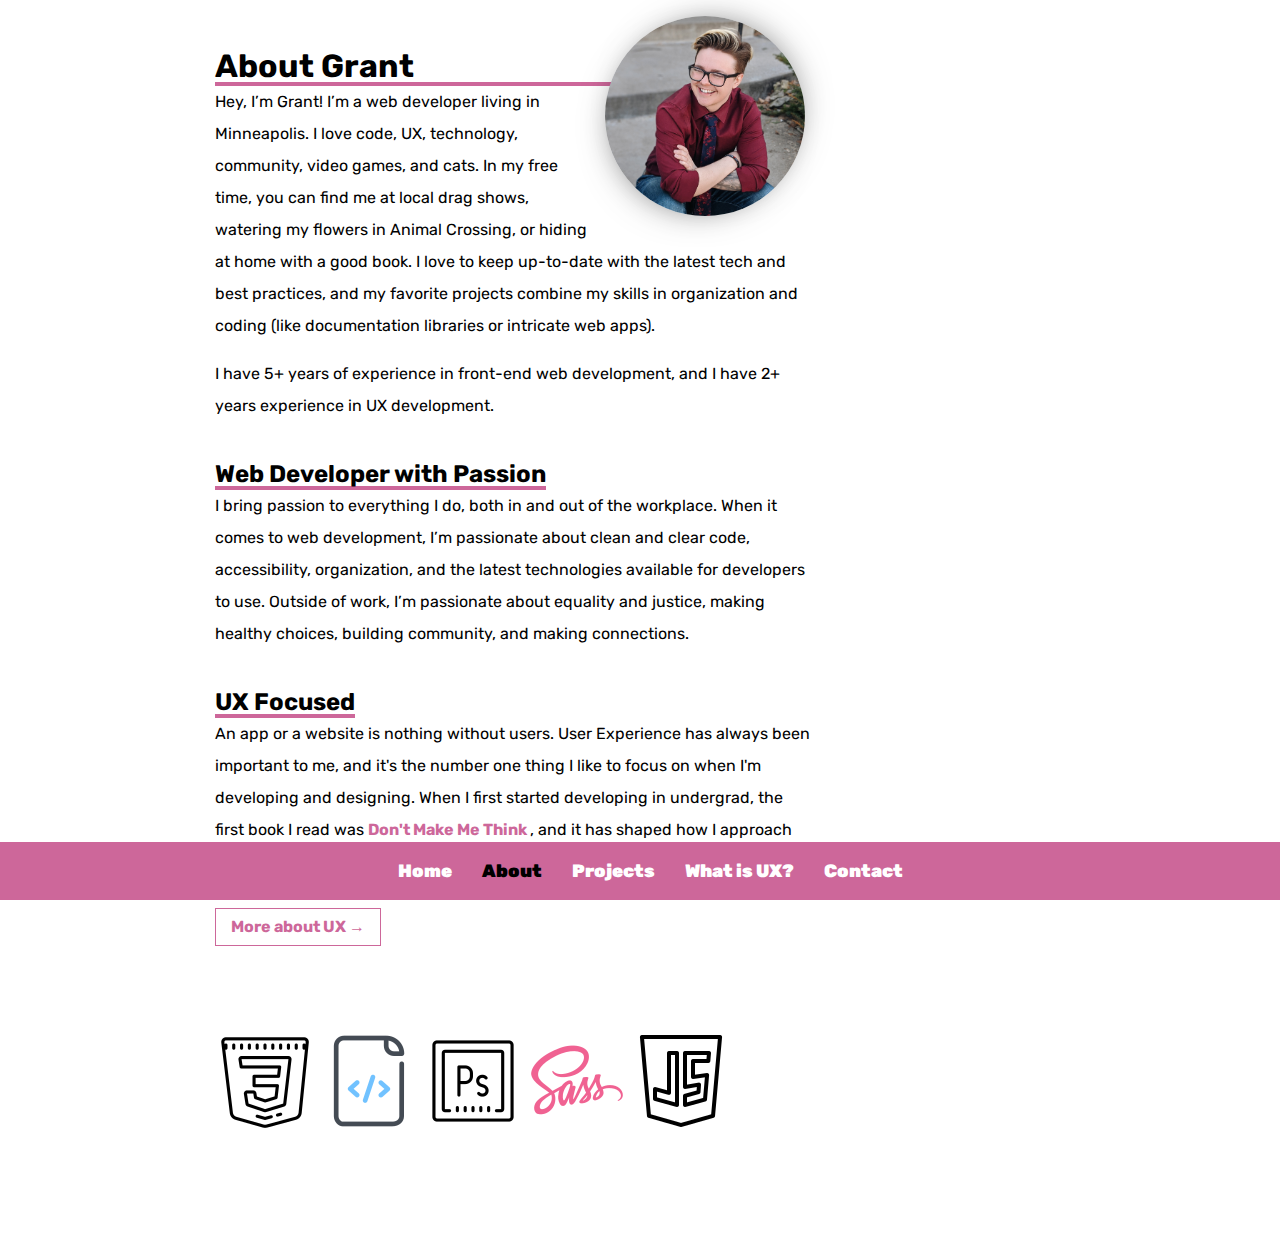
==== about.html @ 0b03849d "Initial commit" ====
<!DOCTYPE html>
<html lang="en">

<head>
    <title>Grant Nemzek - About </title>
    <meta charset="utf-8">
    <meta name="viewport" content="width=device-width, initial-scale=1">
    <meta name="description" content="Grant Nemzek, CSS Wizard in Minneapolis. Web developer in Minneapolis. Web developer portfolio. " />
    <link rel="stylesheet" type="text/css" href="css/portfolio.css">
    <link href="https://fonts.googleapis.com/css?family=Open+Sans:300" rel="stylesheet">
    <link rel="icon" type="image/ico" href="images/favicon.ico">
    <script src="js/naivgation.js"></script>
    <!-- Website coded by @grantnemzek -->
</head>

<body>
    <header>

    </header>
    <div class="main">
        <div class="about mainContent">
            <h1 class="aboutHeader"> About Grant </h1>
            <div class="about-container intro">
                <div class="about-container-intro-inner">

                    <p> <img src="images/aboutOne.jpg" class="aboutPhoto" alt="A photo of Grant smiling"> Hey, I’m Grant! I’m a web developer living in Minneapolis. I love code, UX, technology, community, video games, and cats. In my free time, you can find
                        me at local drag shows, watering my flowers in Animal Crossing, or hiding at home with a good book. I love to keep up-to-date with the latest tech and best practices, and my favorite projects combine my skills in organization and
                        coding (like documentation libraries or intricate web apps).</p>
                    <br>
                    <p> I have 5+ years of experience in front-end web development, and I have 2+ years experience in UX development. </p>
                </div>
            </div>
            <div class="about-container">
                <h2>Web Developer with Passion </h2>
                <p>I bring passion to everything I do, both in and out of the workplace. When it comes to web development, I’m passionate about clean and clear code, accessibility, organization, and the latest technologies available for developers to use.
                    Outside of work, I’m passionate about equality and justice, making healthy choices, building community, and making connections. </p>
            </div>
            <div class="about-container">
                <h2>UX Focused </h2>
                <p>An app or a website is nothing without users. User Experience has always been important to me, and it's the number one thing I like to focus on when I'm developing and designing. When I first started developing in undergrad, the first
                    book I read was <a href="http://sensible.com/dmmt.html" class="inlineLink" target="_blank"> Don't Make Me Think </a>, and it has shaped how I approach projects ever since.
                </p>
                <a href="UX.html" class="btn">More about UX &rarr;</a>
            </div>
            <div class="skills-container about-container">
                <img src="images/css.png">
                <img src="images/code.png">
                <img src="images/photoshop.png">
                <img src="images/sass.png">
                <img src="images/js.png">
            </div>
        </div>
    </div>
    <div class="navigation" id="navigation">
        <nav class="menu">
            <a href="index.html">Home</a>
            <a href="about.html" class="current">About</a>
            <a href="projects.html">Projects</a>
            <a href="UX.html">What is UX?</a>
            <a href="contact.html">Contact</a>
            <a href="javascript:void(0);" class="icon" onclick="toggleNav()">&#9776;</a>
        </nav>
    </div>
    <!-- end main -->
</body>

</html>
---- css/portfolio.css ----
@import url('https://fonts.googleapis.com/css?family=Architects+Daughter|Rubik&display=swap');
@import 'normalize.css';

/* Layout */

#index {
    background: url("../images/background-edit.jpg")no-repeat center center fixed;
    -webkit-background-size: cover;
    -moz-background-size: cover;
    -o-background-size: cover;
    background-size: cover;
    ;
    color: #fff;
    width: auto;
    height: auto;
}

body {
    margin: 0;
}

h1,
h2,
h3,
a,
p,
ol,
ul {
    font-family: 'Rubik', sans-serif;
}

a {
    color: #cd679a;
    font-weight: bold;
    padding: 10px 15px;
    text-decoration: none;
}

.btn {
    border: 1px solid #cd679a;
    margin: 30px 0 45px 0;
    display: inline-block;
}

.inlineLink {
    margin: 0;
    padding: 0;
}


/* Nav */

.navigation {
    position: fixed;
    bottom: 0;
    padding: 10px;
    width: 100%;
}

.menu {
    display: flex;
    justify-content: center;
}


/* .menu li {
    display: inline;
    list-style: none;
    width: 150px;
} */

.menu a {
    color: #fff;
    text-align: center;
    font-size: 18px;
    font-weight: 900;
    display: inline;
}

.menu a:hover,
.menu a:active,
.menu a:focus {
    color: black;
}

.navigation {
    background: #cd679a;
}

.menu .current {
    color: #000;
}

.navigation .icon {
    display: none;
}


/* Main Page */

.container {
    display: flex;
    min-height: 100%;
}

.mainContent {
    display: flex;
    flex: 1;
    margin: 0 auto;
}

.headings {
    justify-content: center;
    padding: 150px 30px;
}

.headings .headings-inner {
    width: auto;
}

.headings h1 {
    font-size: 5em;
    margin: 0;
}

.headings h2 {
    font-size: 90px;
    margin: 0;
}

.headings-inner-name {
    color: #cd679a;
}

.mainLink {
    background: rgba(0, 0, 0, 0.6);
    border: 2px solid #fff;
    display: inline-block;
    font-size: 20px;
    margin-top: 25px;
}

.mainLink:hover,
.mainLink:active,
.mainLink:focus {
    border-color: #cd679a;
    color: #cd679a;
}


/*About Page */

.about {
    margin: 50px auto;
    max-width: 850px;
}

.about p {
    line-height: 32px;
}

.about div {
    margin: 20px 0;
}

.about h2,
.about h1 {
    border-bottom: 4px solid #cd679a;
    display: inline-block;
}

.aboutPhoto {
    border-radius: 100%;
    float: right;
    height: 200px;
    margin: 10px;
    margin-top: -70px;
    width: 200px;
    -webkit-box-shadow: -8px 10px 39px -24px rgba(0, 0, 0, 0.75), 8px -10px 39px -24px rgba(0, 0, 0, 0.75);
    -moz-box-shadow: -8px 10px 39px -24px rgba(0, 0, 0, 0.75), 8px -10px 39px -24px rgba(0, 0, 0, 0.75);
    box-shadow: -8px 10px 39px -24px rgba(0, 0, 0, 0.75), 8px -10px 39px -24px rgba(0, 0, 0, 0.75);
}

.aboutHeader {
    width: 500px;
}

.about.mainContent {
    flex-direction: column;
    margin-bottom: 100px;
}

.about-container {
    max-width: 600px;
}

.about-container.intro {
    display: flex;
    margin-top: -10px;
}

.about .about-container-intro-inner {
    margin: 0;
    margin-top: 10px;
}


/* What's UX */

.UXintro,
.UXdefinition-wrapper,
.UX-callouts {
    align-items: center;
    display: flex;
    height: 500px;
    justify-content: center;
}

.UXintro {
    background: #cd679a;
    color: #fff;
}

.UXintro h1 {
    font-size: 4em;
    letter-spacing: -1px;
}

.UXdefinition-wrapper {
    border-bottom: 4px solid #666;
    color: #cd679a;
    flex-direction: column;
}

.UXdefinition h2 {
    font-size: 5em;
    text-align: center;
    text-decoration: underline;
}

.UXdefinition p {
    font-size: 18px;
    line-height: 32px;
    margin-top: 10px;
}

.noun {
    font-size: 20px;
    font-style: italic;
    font-weight: bold;
    padding-left: 20px;
}

.definition {
    margin-left: 35px;
}

.main.UX {
    margin-bottom: 100px;
}

.UX-callouts {
    align-items: flex-start;
    justify-content: space-evenly;
    padding-top: 100px;
}

.UX-callouts div {
    width: 250px;
}

.UX-callouts h3 {
    margin-top: 20px;
    text-align: center;
}

.UXemphasis,
.UX-callouts h3 {
    color: #cd679a;
}

.UX-callouts img {
    margin: 5px auto;
    display: block;
}

.UX-callouts p {
    line-height: 22px;
    margin-top: 20px;
}

.meaningful ul {
    margin-left: 40px;
    margin-top: 12px;
}


/* header */

.projectsHeader,
.contactHeader,
.gameHeader {
    align-items: center;
    background: #cd679a;
    color: #fff;
    display: flex;
    height: 300px;
    justify-content: center;
}


/* Projects */

.projectsHeader h1 {
    font-size: 4em;
    letter-spacing: 3px;
}

.projectsModules {
    display: flex;
    flex-wrap: wrap;
    justify-content: center;
    margin: 0 auto;
    margin-bottom: 100px;
    margin-top: 50px;
    max-width: 1200px;
}

.project-module,
.captionWrapper {
    height: 350px;
    width: 350px;
}

.project-module {
    margin: 5px;
}

.captionWrapper {
    align-items: flex-end;
    justify-content: space-between;
    display: none;
}

.project-module:hover .captionWrapper {
    background-color: rgba(0, 0, 0, 0.8);
    display: flex;
}

.techieStaffing.project-module {
    background-image: url(../images/techie.jpg);
}

.GFE.project-module {
    background-image: url(../images/GFE.jpg);
}

.eightBall.project-module {
    background-image: url(../images/eightBall.png);
}

.iceKingGame.project-module {
    background-image: url(../images/iceKing.jpg);
}

.portfolio.project-module {
    background-image: url(../images/portfolio.jpg);
}

.eDiscovery.project-module {
    background-image: url(../images/cayman.jpg);
}

.eclipse.project-module {
    background-image: url(../images/eclipse.jpg);
}

.nanonaut.project-module {
    background-image: url(../images/ninjaRunSquare.jpg);
}

.ticTacToe.project-module {
    background-image: url(../images/ticTacToe.jpg);
}

.moreGames.project-module {
    background-image: url(../images/games-Small.jpg);
}

.project-module .caption {
    color: #fff;
    margin: 10px;
}

.captionTitle {
    font-size: 22px;
    margin-bottom: 8px;
}

.captionSKills {
    font-size: 12px;
    padding-left: 2px;
}

.captionProjectType {
    color: #aaa;
    font-size: 13px;
    margin-top: 2px;
    padding-left: 2px;
}

.projectLink {
    font-size: 35px;
    margin-bottom: 5px;
}

.edpWrapper {
    display: flex;
    flex-direction: column;
    justify-content: center;
    margin: 25px auto;
    width: 600px;
}

.edpWrapper h2 {
    color: #cd679a;
    font-size: 2em;
    margin-top: 15px;
}

.edpWrapper p {
    line-height: 26px;
    margin-bottom: 30px;
    width: 550px;
}

.gamesWrapper h2 {
    color: #cd679a;
    font-size: 2em;
    text-align: center;
    margin-top: 40px;
}

.gamesWrapper {
    border-top: 5px solid #cd679a;
}

.moreGames.project-module .captionWrapper {
    align-items: center;
    background-color: rgba(0, 0, 0, 0.8);
    display: flex;
    font-size: 2em;
    justify-content: center;
}

.moreGames a {
    padding: 0;
}

.gamesIntroWrapper {
    color: #cd679a;
    margin-top: 20px;
    text-align: center;
}

.gamesIntroWrapper h3 {
    color: black;
    font-style: italic;
    font-size: 1em;
}


/* Contact */

.contactHeader h1 {
    font-size: 4em;
}

.contactContent {
    align-items: center;
    display: flex;
    height: 400px;
    justify-content: center;
}

.contactContent h2 {
    line-height: 35px;
    width: 600px;
}


/* GAMES */

.gameHeader {
    height: 200px;
    flex-direction: column;
}

ul.breadcrumbNav {
    padding: 10px 16px;
    list-style: none;
    background-color: #eee;
}

ul.breadcrumbNav li {
    display: inline;
    font-size: 18px;
}

ul.breadcrumbNav li+li:before {
    padding: 8px;
    color: black;
    content: "/\00a0";
}

ul.breadcrumbNav li a {
    color: #0275d8;
    text-decoration: none;
}

ul.breadcrumbNav li a:hover {
    color: #01447e;
    text-decoration: underline;
}


/* Nanonaut/Ninja Game */

#nanonautGame {
    border: 10px solid #cd679a;
    display: flex;
    margin: 0 auto;
    margin-bottom: 100px;
    width: auto;
}

.ninjaRunIntro {
    align-items: center;
    display: flex;
    flex-direction: column;
    margin-top: 15px;
}

.ninjaRunIntro ol {
    margin: 10px 0 20px 45px;
}

.ninjaRunIntro h3 {
    margin-bottom: 30px;
}


/* Tic Tac Toe */

.main.tic-tac-toe {
    display: flex;
    height: 600px;
    justify-content: center;
}


/* Mobile and Tablet Styles */

@media screen and (max-width: 850px) {
    .UX-callouts {
        flex-direction: column;
        height: auto;
        margin-bottom: 200px;
        padding-top: 30px;
    }
    .UX-callouts div {
        margin: 30px auto;
    }
}

@media screen and (max-width: 620px) {
    .edpWrapper,
    .edpWrapper p {
        width: auto;
    }
}

@media screen and (max-width: 600px) {
    .menu {
        flex-direction: column;
    }
    .navigation {
        padding: 0;
    }
    .navigation a {
        display: none;
    }
    .navigation a.icon {
        align-self: flex-end;
        display: block;
        font-size: 30px;
    }
    .menu li {
        margin: 5px auto;
        text-align: center;
    }
    .about.mainContent {
        padding: 10px;
    }
    .aboutPhoto {
        height: 100px;
        width: 100px;
    }
    .projectsModules,
    .main.tic-tac-toe,
    #nanonautGame {
        margin-bottom: 250px;
    }
    .navigation {
        -webkit-transition: max-height 0.6s ease-out;
        -moz-transition: max-height 0.6s ease-out;
        -o-transition: max-height 0.6s ease-out;
        -ms-transition: max-height 0.6s ease-out;
        transition: max-height 0.6s ease-out;
        max-height: 50px;
        overflow: hidden;
    }
    .navigation.responsive {
        -webkit-transition: max-height 1s ease-in;
        -moz-transition: max-height 1s ease-in;
        -o-transition: max-height 1s ease-in;
        -ms-transition: max-height 1s ease-in;
        transition: max-height 1s ease-in;
        height: auto;
        max-height: 600px;
    }
    .navigation.responsive a.icon {
        position: absolute;
        right: 0;
        bottom: 0;
    }
    .navigation.responsive a {
        display: block;
        text-align: center;
    }
}

@media screen and (max-width: 400px) {
    .headings {
        padding: 15px 3px;
    }
    .headings h1 {
        font-size: 3em;
    }
}
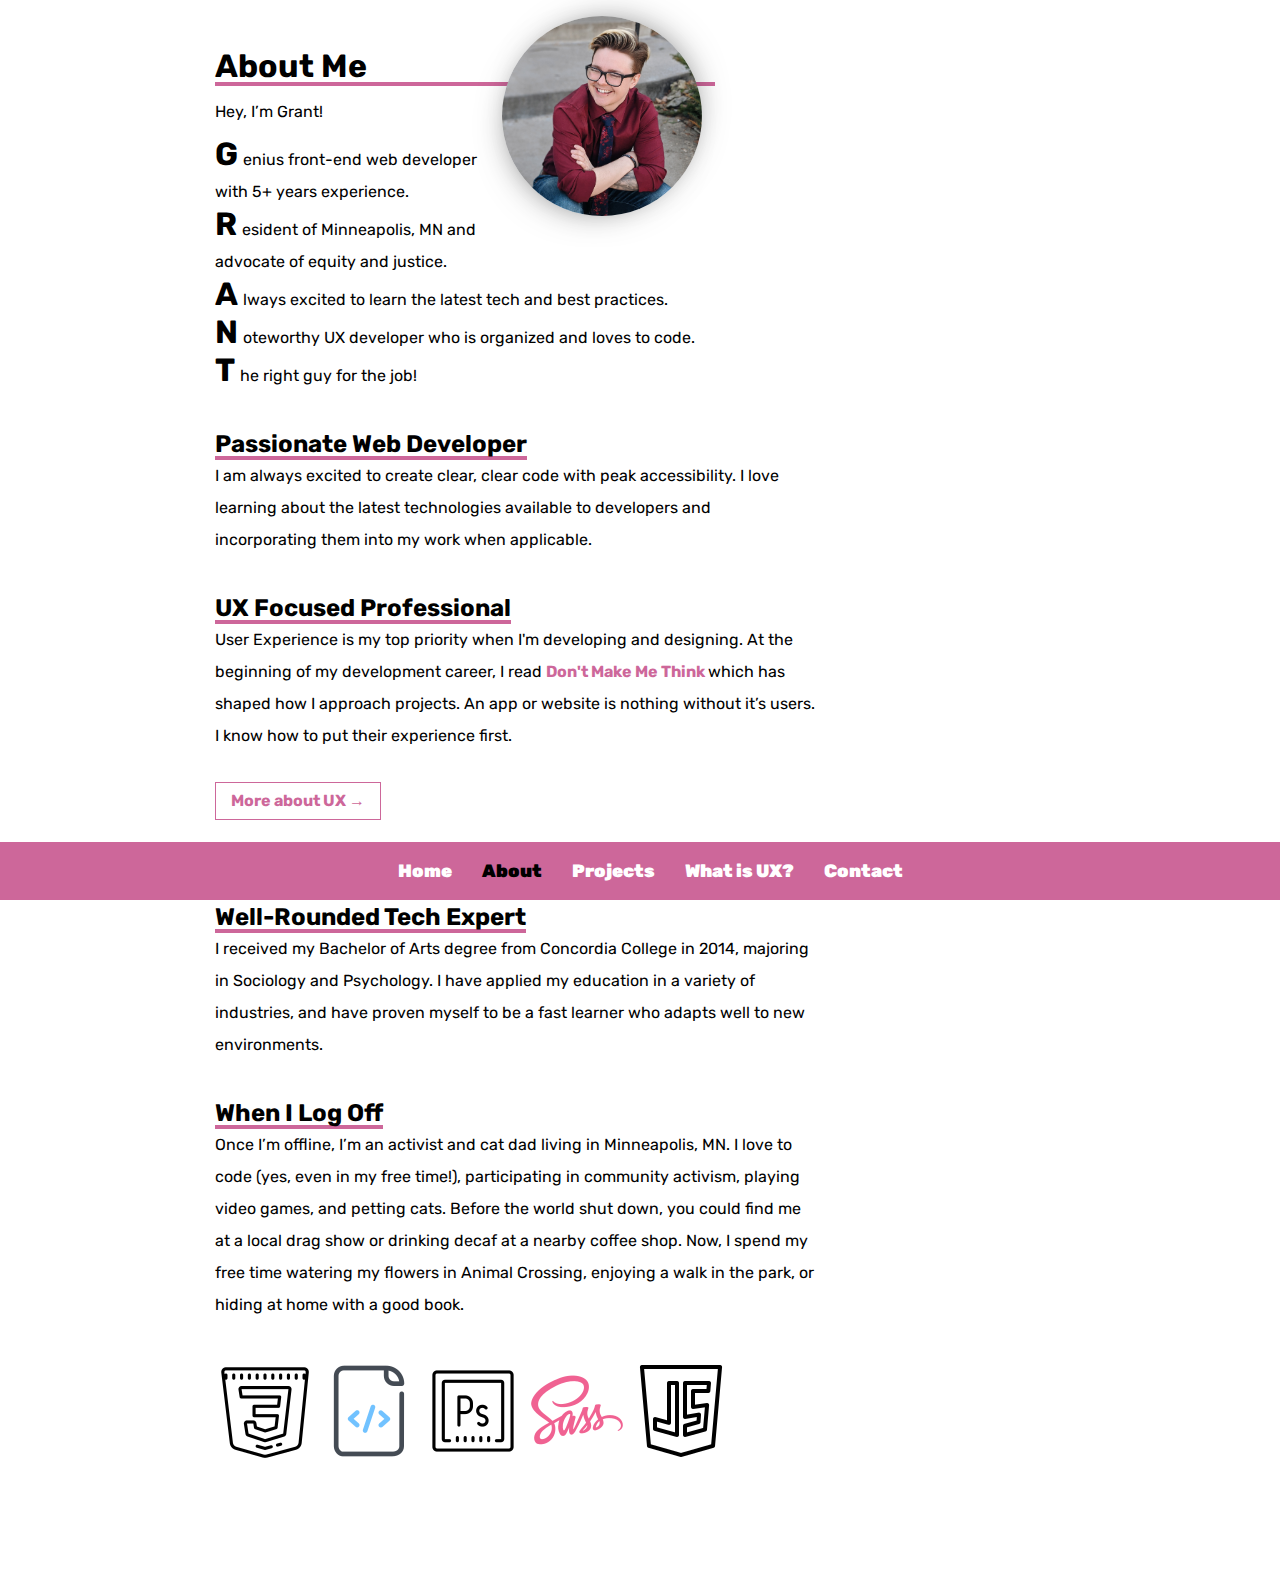
==== commit 8b138a73: "Content update" ====
--- a/about.html
+++ b/about.html
@@ -19,28 +19,39 @@
     </header>
     <div class="main">
         <div class="about mainContent">
-            <h1 class="aboutHeader"> About Grant </h1>
+            <h1 class="aboutHeader"> About Me </h1>
             <div class="about-container intro">
                 <div class="about-container-intro-inner">
 
-                    <p> <img src="images/aboutOne.jpg" class="aboutPhoto" alt="A photo of Grant smiling"> Hey, I’m Grant! I’m a web developer living in Minneapolis. I love code, UX, technology, community, video games, and cats. In my free time, you can find
-                        me at local drag shows, watering my flowers in Animal Crossing, or hiding at home with a good book. I love to keep up-to-date with the latest tech and best practices, and my favorite projects combine my skills in organization and
-                        coding (like documentation libraries or intricate web apps).</p>
-                    <br>
-                    <p> I have 5+ years of experience in front-end web development, and I have 2+ years experience in UX development. </p>
+                    <p><img src="images/aboutOne.jpg" class="aboutPhoto" alt="A photo of Grant smiling"> <span class="about-greeting"> Hey, I’m Grant! </span><br>
+                        <span class="about-letters">G</span>enius front-end web developer with 5+ years experience. <br>
+                        <span class="about-letters">R</span>esident of Minneapolis, MN and advocate of equity and justice.<br>
+                        <span class="about-letters">A</span>lways excited to learn the latest tech and best practices.<br>
+                        <span class="about-letters">N</span>oteworthy UX developer who is organized and loves to code.<br>
+                        <span class="about-letters">T</span>he right guy for the job! </p>
                 </div>
             </div>
             <div class="about-container">
-                <h2>Web Developer with Passion </h2>
-                <p>I bring passion to everything I do, both in and out of the workplace. When it comes to web development, I’m passionate about clean and clear code, accessibility, organization, and the latest technologies available for developers to use.
-                    Outside of work, I’m passionate about equality and justice, making healthy choices, building community, and making connections. </p>
+                <h2>Passionate Web Developer </h2>
+                <p>I am always excited to create clear, clear code with peak accessibility. I love learning about the latest technologies available to developers and incorporating them into my work when applicable. </p>
             </div>
             <div class="about-container">
-                <h2>UX Focused </h2>
-                <p>An app or a website is nothing without users. User Experience has always been important to me, and it's the number one thing I like to focus on when I'm developing and designing. When I first started developing in undergrad, the first
-                    book I read was <a href="http://sensible.com/dmmt.html" class="inlineLink" target="_blank"> Don't Make Me Think </a>, and it has shaped how I approach projects ever since.
+                <h2>UX Focused Professional </h2>
+                <p>User Experience is my top priority when I'm developing and designing. At the beginning of my development career, I read <a href="http://sensible.com/dmmt.html" class="inlineLink" target="_blank"> Don't Make Me Think </a> which has shaped
+                    how I approach projects. An app or website is nothing without it’s users. I know how to put their experience first.
                 </p>
                 <a href="UX.html" class="btn">More about UX &rarr;</a>
+            </div>
+            <div class="about-container">
+                <h2>Well-Rounded Tech Expert </h2>
+                <p>I received my Bachelor of Arts degree from Concordia College in 2014, majoring in Sociology and Psychology. I have applied my education in a variety of industries, and have proven myself to be a fast learner who adapts well to new environments.
+                </p>
+            </div>
+            <div class="about-container">
+                <h2>When I Log Off </h2>
+                <p>Once I’m offline, I’m an activist and cat dad living in Minneapolis, MN. I love to code (yes, even in my free time!), participating in community activism, playing video games, and petting cats. Before the world shut down, you could find
+                    me at a local drag show or drinking decaf at a nearby coffee shop. Now, I spend my free time watering my flowers in Animal Crossing, enjoying a walk in the park, or hiding at home with a good book.
+                </p>
             </div>
             <div class="skills-container about-container">
                 <img src="images/css.png">
--- a/css/portfolio.css
+++ b/css/portfolio.css
@@ -204,10 +204,20 @@
     margin-top: 10px;
 }
 
+.about-letters {
+    font-weight: bold;
+    font-size: 2em;
+    margin-right: 5px;
+}
+
+.about-greeting {
+    display: inline-block;
+    margin: 10px 0;
+}
+
 
 /* What's UX */
 
-.UXintro,
 .UXdefinition-wrapper,
 .UX-callouts {
     align-items: center;
@@ -216,6 +226,10 @@
     justify-content: center;
 }
 
+.UXdefinition-wrapper {
+    height: 300px;
+}
+
 .UXintro {
     background: #cd679a;
     color: #fff;
@@ -233,9 +247,12 @@
 }
 
 .UXdefinition h2 {
+    border-bottom: 6px solid #cd679a;
+    color: #cd679a;
     font-size: 5em;
     text-align: center;
-    text-decoration: underline;
+    -webkit-text-stroke: 1px black;
+    text-shadow: 1px 1px 0 #000, 0px 0px 0 #000, 0px 0px 0 #000, 0px 0px 0 #000, 0px 0px 0 #000;
 }
 
 .UXdefinition p {
@@ -252,7 +269,7 @@
 }
 
 .definition {
-    margin-left: 35px;
+    margin-left: 5px;
 }
 
 .main.UX {
@@ -294,9 +311,18 @@
     margin-top: 12px;
 }
 
+.meaningful li {
+    margin-bottom: 20px;
+}
+
+.meaningful-li-first-word {
+    font-weight: bold;
+}
+
 
 /* header */
 
+.UXintro,
 .projectsHeader,
 .contactHeader,
 .gameHeader {
@@ -304,7 +330,7 @@
     background: #cd679a;
     color: #fff;
     display: flex;
-    height: 300px;
+    height: 200px;
     justify-content: center;
 }
 
@@ -337,7 +363,7 @@
 }
 
 .captionWrapper {
-    align-items: flex-end;
+    align-items: flex-start;
     justify-content: space-between;
     display: none;
 }
@@ -390,6 +416,7 @@
 .project-module .caption {
     color: #fff;
     margin: 10px;
+    padding-top: 10px;
 }
 
 .captionTitle {
@@ -638,6 +665,9 @@
         display: block;
         text-align: center;
     }
+    .contactContent {
+        padding: 25px;
+    }
 }
 
 @media screen and (max-width: 400px) {
